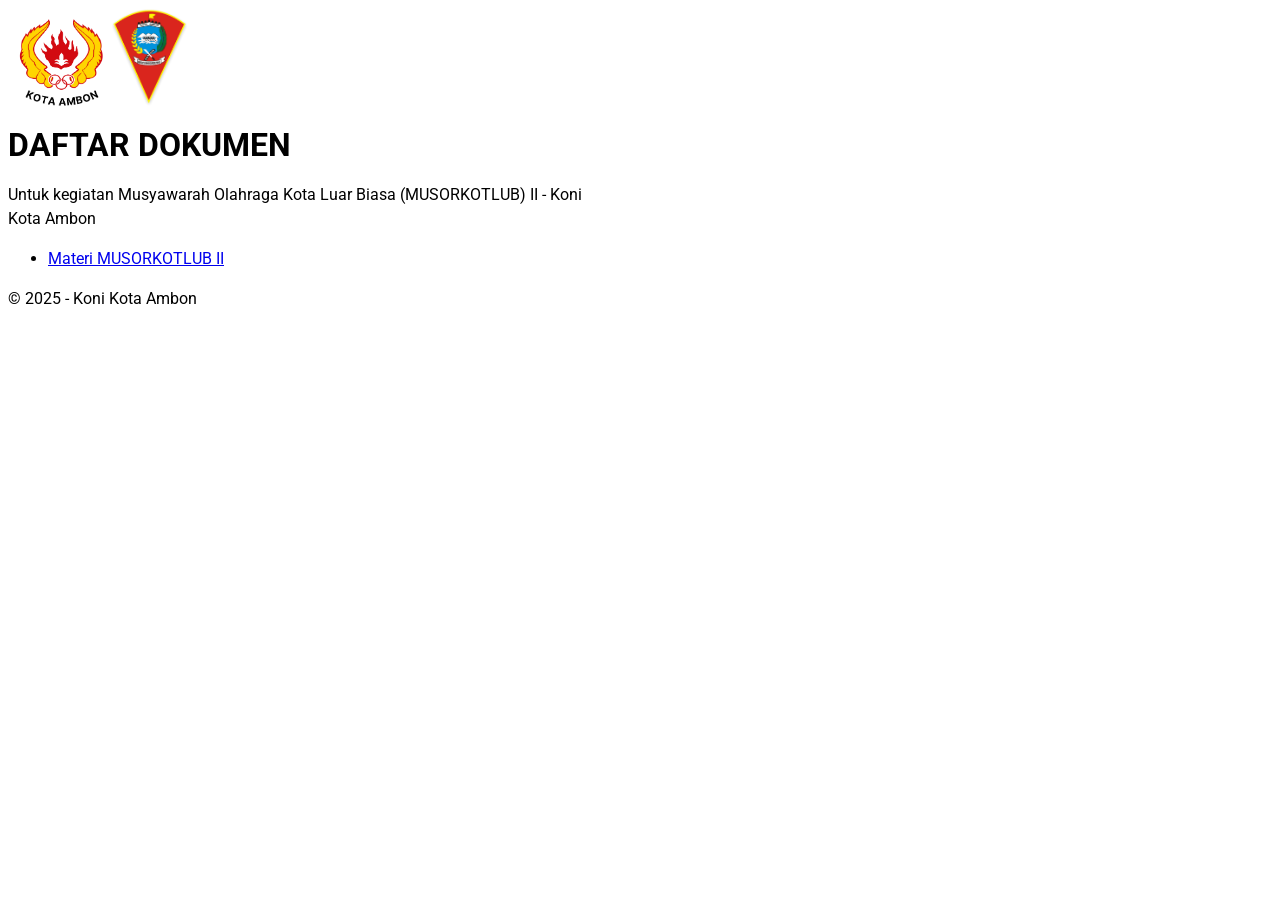
==== index.html @ add929ae "Simple Landing Page" ====
<!DOCTYPE html>
<html lang="en">

<head>
    <meta name="keywords" content="Koni Kota Ambon, MUSORKOTLUB Koni Kota Ambon">
    <meta name="description" content="Kegiatan Musyawarah Olahraga Kota Luar Biasa (MUSORKOTLUB) II Koni Kota Ambon ">
    <meta charset="UTF-8">
    <meta name="viewport" content="width=device-width, initial-scale=1.0">
    <title>Musyawarah Olahraga Kota Luar Biasa (MUSORKOTLUB) II - Koni Kota Ambon</title>
    <link rel="preconnect" href="https://fonts.googleapis.com">
    <link rel="preconnect" href="https://fonts.gstatic.com" crossorigin>
    <link href="https://fonts.googleapis.com/css2?family=Roboto:ital,wght@0,100..900;1,100..900&display=swap"
        rel="stylesheet">
</head>
<style>
    *,
    *:is(::after, ::before) {
        box-sizing: border-box;
    }

    body {
        font-family: "Roboto", sans-serif;
        line-height: 1.5;
        width: min(65ch, 100%);
    }

    h1,
    h2,
    h3,
    h4,
    h5,
    h6 {
        text-transform: uppercase;
        line-height: 1;
    }
    
    header {
        display: flex;
        
        img {
            width: auto;
            height: min(10em, auto);
        }
    }
</style>

<body>
    <header>
        <img src="./assets/Logo Koni Ambon.png" alt="Koni Kota" width="100" height="100">
        <img src="./assets/Lambang AMBON.png" width="100" height="100" alt="Kota Ambon">
    </header>
    <main>
        <h1>Daftar Dokumen</h1>
        <span>Untuk kegiatan Musyawarah Olahraga Kota Luar Biasa (MUSORKOTLUB) II - Koni Kota Ambon</span>
        <ul>
            <li>
                <a href="./MATERI_MUSORKOTLUB_II_ASLI.pdf">Materi MUSORKOTLUB II</a>
            </li>
        </ul>
    </main>
    <footer>
        © 2025 - Koni Kota Ambon
    </footer>
</body>

</html>
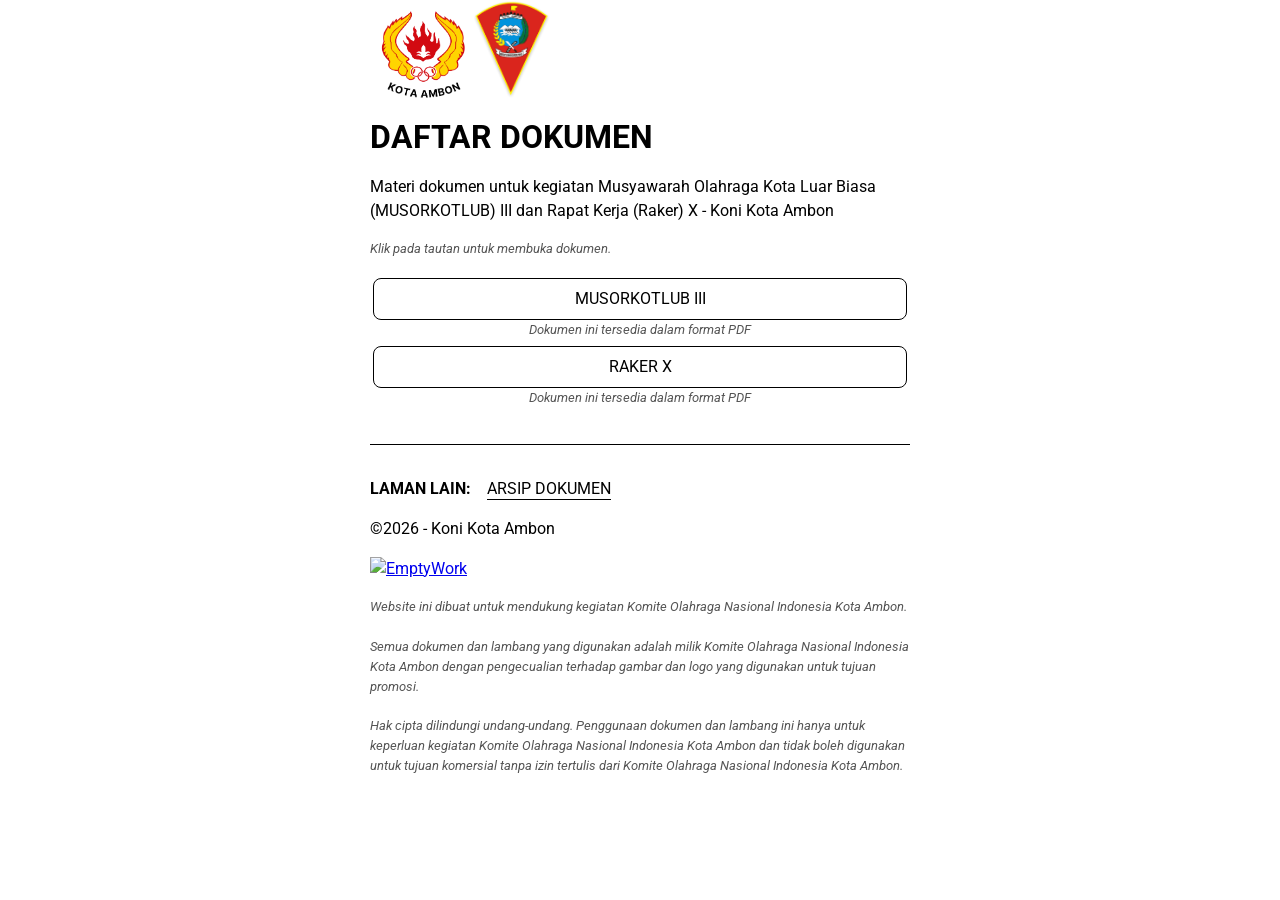
==== commit 31c62619: "More Visual Update" ====
--- a/index.html
+++ b/index.html
@@ -6,43 +6,14 @@
     <meta name="description" content="Kegiatan Musyawarah Olahraga Kota Luar Biasa (MUSORKOTLUB) II Koni Kota Ambon ">
     <meta charset="UTF-8">
     <meta name="viewport" content="width=device-width, initial-scale=1.0">
-    <title>Musyawarah Olahraga Kota Luar Biasa (MUSORKOTLUB) II - Koni Kota Ambon</title>
+    <title>Komite Olahraga Nasional Indonesia Kota Ambon</title>
     <link rel="preconnect" href="https://fonts.googleapis.com">
     <link rel="preconnect" href="https://fonts.gstatic.com" crossorigin>
     <link href="https://fonts.googleapis.com/css2?family=Roboto:ital,wght@0,100..900;1,100..900&display=swap"
         rel="stylesheet">
+    <link rel="stylesheet" href="./assets/styles/style.css">
+    <link rel="shortcut icon" href="./assets/Logo Koni Ambon.png" type="image/x-png">
 </head>
-<style>
-    *,
-    *:is(::after, ::before) {
-        box-sizing: border-box;
-    }
-
-    body {
-        font-family: "Roboto", sans-serif;
-        line-height: 1.5;
-        width: min(65ch, 100%);
-    }
-
-    h1,
-    h2,
-    h3,
-    h4,
-    h5,
-    h6 {
-        text-transform: uppercase;
-        line-height: 1;
-    }
-    
-    header {
-        display: flex;
-        
-        img {
-            width: auto;
-            height: min(10em, auto);
-        }
-    }
-</style>
 
 <body>
     <header>
@@ -51,16 +22,48 @@
     </header>
     <main>
         <h1>Daftar Dokumen</h1>
-        <span>Untuk kegiatan Musyawarah Olahraga Kota Luar Biasa (MUSORKOTLUB) II - Koni Kota Ambon</span>
-        <ul>
+        <p>Materi dokumen untuk kegiatan Musyawarah Olahraga Kota Luar Biasa (MUSORKOTLUB) III dan Rapat Kerja (Raker) X
+            - Koni Kota Ambon</p>
+        <small class="information-small">Klik pada tautan untuk membuka dokumen.</small>
+        <ol class="documents">
             <li>
-                <a href="./MATERI_MUSORKOTLUB_II_ASLI.pdf">Materi MUSORKOTLUB II</a>
+                <a href="./assets/documents/2026_MATERI_MUSORKOTLUB_III.pdf" target="_blank">MUSORKOTLUB III</a>
+                <small class="information-small">Dokumen ini tersedia dalam format PDF</small>
             </li>
-        </ul>
+            <li>
+                <a href="./assets/documents/2026_MATERI_RAKER_X.pdf" target="_blank">RAKER X</a>
+                <small class="information-small">Dokumen ini tersedia dalam format PDF</small>
+            </li>
+        </ol>
     </main>
     <footer>
-        © 2025 - Koni Kota Ambon
+        <ul>
+            <li><a href="./arsip.html">Arsip Dokumen</a></li>
+        </ul>
+        <p class="copyright">
+            ©<time currentyear datetime="2025">2025</time> - Koni Kota Ambon
+        </p>
+        <p class="support">
+            <a href="https://emptywork.my.id">
+                <img src="https://raw.githubusercontent.com/EmptyWork/cpp-teaching/master/assets/active.svg"
+                    alt="EmptyWork" width="126" height="33">
+            </a>
+
+        </p>
+        <p>
+            <small class="information-small">Website ini dibuat untuk mendukung kegiatan Komite Olahraga Nasional
+                Indonesia Kota Ambon. <br /> <br /> Semua dokumen dan lambang yang digunakan adalah milik Komite
+                Olahraga Nasional
+                Indonesia Kota Ambon dengan pengecualian terhadap gambar dan logo yang digunakan untuk tujuan promosi.
+                <br /> <br /> Hak cipta dilindungi undang-undang. Penggunaan dokumen dan lambang
+                ini hanya untuk
+                keperluan kegiatan Komite Olahraga Nasional Indonesia Kota Ambon dan tidak boleh digunakan untuk tujuan
+                komersial tanpa izin tertulis dari Komite Olahraga Nasional Indonesia Kota Ambon.
+            </small>
+        </p>
     </footer>
 </body>
 
+<script src="./assets/js/scripts.js"></script>
+
 </html>
--- a/assets/styles/style.css
+++ b/assets/styles/style.css
@@ -0,0 +1,105 @@
+*,
+*:is(::after, ::before) {
+  box-sizing: border-box;
+}
+
+body {
+  font-family: "Roboto", sans-serif;
+  line-height: 1.5;
+  width: calc(100% - 2em);
+  max-width: 60ch;
+  margin: 0 auto;
+}
+
+h1,
+h2,
+h3,
+h4,
+h5,
+h6 {
+  text-transform: uppercase;
+  line-height: 1;
+}
+
+.documents {
+  list-style-type: none;
+  padding-left: 0;
+  display: grid;
+  grid-template-columns: repeat(auto-fit, minmax(40ch, 1fr));
+
+  li {
+    text-align: center;
+    padding: 0.2em;
+
+    a {
+      display: block;
+      padding: 0.5em;
+      border: 1px solid #000;
+      border-radius: 0.5em;
+      text-decoration: none;
+      color: inherit;
+
+      &:hover {
+        background-color: #000;
+        color: #fff;
+      }
+    }
+  }
+}
+
+header {
+  display: flex;
+
+  img {
+    width: auto;
+    height: min(10em, auto);
+  }
+}
+
+footer {
+  margin-top: 2em;
+  padding-top: 1em;
+  border-top: 1px solid #000;
+
+  ul {
+    display: flex;
+    gap: 1em;
+    list-style-type: none;
+    padding-left: 0;
+
+    &::before {
+      content: "Laman Lain: ";
+      font-weight: bolder;
+      text-transform: uppercase;
+    }
+
+    li:not(:last-child)::after {
+      content: "|";
+      margin-left: 1em;
+    }
+
+    a {
+      color: inherit;
+      text-transform: uppercase;
+      text-underline-offset: 0.3em;
+      transition: text-underline-offset ease-in-out 300ms;
+
+      &:hover {
+        text-underline-offset: 0.5em;
+      }
+    }
+  }
+
+  .support {
+    display: flex;
+    align-items: center;
+    gap: 1em;
+  }
+}
+
+.information-small {
+  display: block;
+  font-size: smaller;
+  color: #555;
+  font-style: italic;
+}
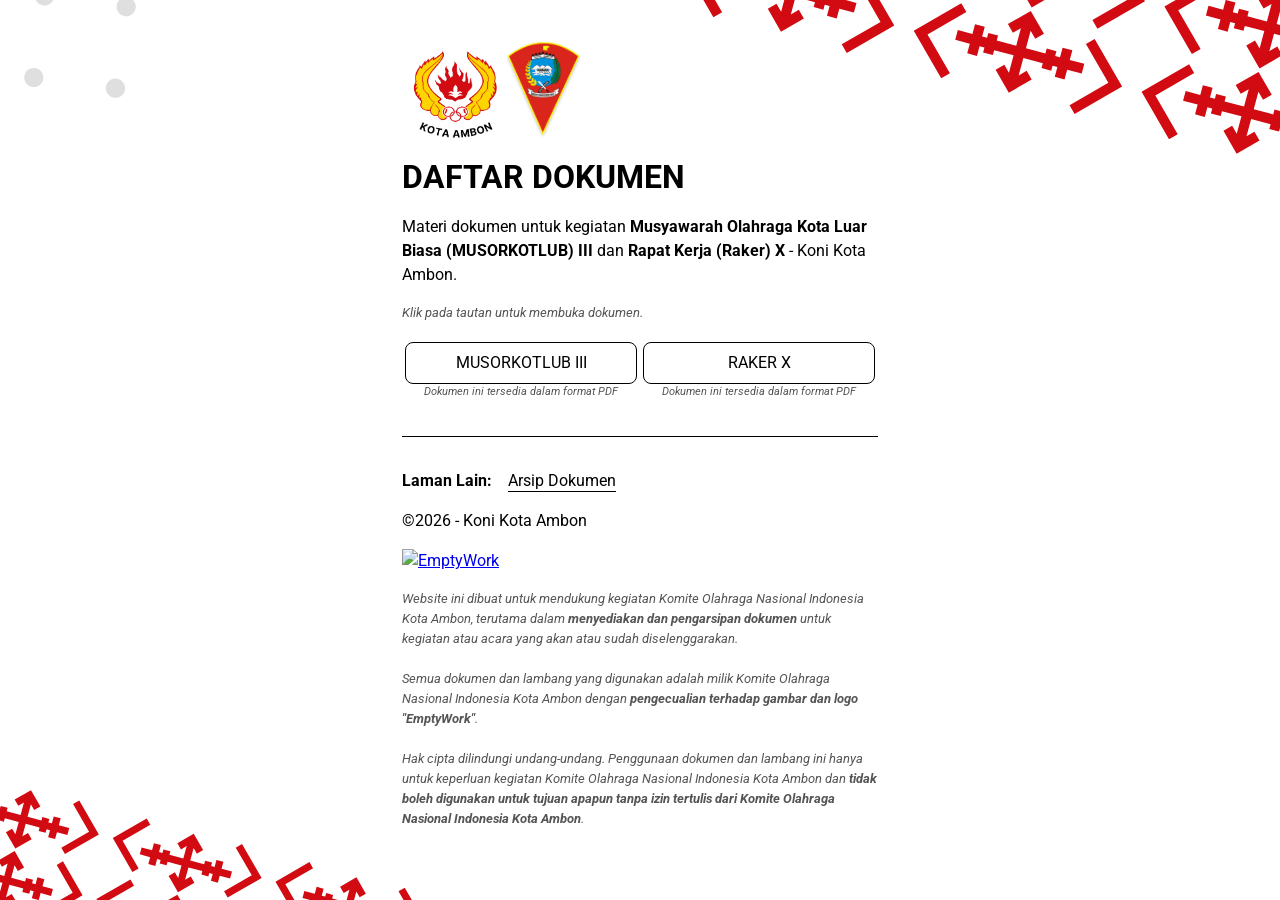
==== commit 3c0f62d4: "Add Decorations and Visual Update" ====
--- a/index.html
+++ b/index.html
@@ -16,52 +16,63 @@
 </head>
 
 <body>
-    <header>
-        <img src="./assets/Logo Koni Ambon.png" alt="Koni Kota" width="100" height="100">
-        <img src="./assets/Lambang AMBON.png" width="100" height="100" alt="Kota Ambon">
-    </header>
-    <main>
-        <h1>Daftar Dokumen</h1>
-        <p>Materi dokumen untuk kegiatan Musyawarah Olahraga Kota Luar Biasa (MUSORKOTLUB) III dan Rapat Kerja (Raker) X
-            - Koni Kota Ambon</p>
-        <small class="information-small">Klik pada tautan untuk membuka dokumen.</small>
-        <ol class="documents">
-            <li>
-                <a href="./assets/documents/2026_MATERI_MUSORKOTLUB_III.pdf" target="_blank">MUSORKOTLUB III</a>
-                <small class="information-small">Dokumen ini tersedia dalam format PDF</small>
-            </li>
-            <li>
-                <a href="./assets/documents/2026_MATERI_RAKER_X.pdf" target="_blank">RAKER X</a>
-                <small class="information-small">Dokumen ini tersedia dalam format PDF</small>
-            </li>
-        </ol>
-    </main>
-    <footer>
-        <ul>
-            <li><a href="./arsip.html">Arsip Dokumen</a></li>
-        </ul>
-        <p class="copyright">
-            ©<time currentyear datetime="2025">2025</time> - Koni Kota Ambon
-        </p>
-        <p class="support">
-            <a href="https://emptywork.my.id">
-                <img src="https://raw.githubusercontent.com/EmptyWork/cpp-teaching/master/assets/active.svg"
-                    alt="EmptyWork" width="126" height="33">
-            </a>
+    <div class="decorations">
+        <img class="top-right" src="./assets/svg/shields.svg" alt="Shields" width="" height="">
+        <img class="bottom-left" src="./assets/svg/shields.svg" alt="Shields" width="" height="">
+        <img class="top-left" src="./assets/svg/dots.svg" alt="Shields" width="" height="">
+    </div>
+    <div class="main">
+        <header>
+            <img src="./assets/Logo Koni Ambon.png" alt="Koni Kota" width="100" height="100">
+            <img src="./assets/Lambang AMBON.png" width="100" height="100" alt="Kota Ambon">
+        </header>
+        <main>
+            <h1>Daftar Dokumen</h1>
+            <p>Materi dokumen untuk kegiatan <b>Musyawarah Olahraga Kota Luar Biasa (MUSORKOTLUB) III</b> dan <b>Rapat Kerja
+                (Raker) X</b>
+                - Koni Kota Ambon.</p>
+            <small class="information">Klik pada tautan untuk membuka dokumen.</small>
+            <ol class="documents">
+                <li>
+                    <a href="./assets/documents/2026_MATERI_MUSORKOTLUB_III.pdf" target="_blank">MUSORKOTLUB III</a>
+                    <small class="information">Dokumen ini tersedia dalam format PDF</small>
+                </li>
+                <li>
+                    <a href="./assets/documents/2026_MATERI_RAKER_X.pdf" target="_blank">RAKER X</a>
+                    <small class="information">Dokumen ini tersedia dalam format PDF</small>
+                </li>
+            </ol>
+        </main>
+        <footer>
+            <ul>
+                <li><a href="./arsip.html">Arsip Dokumen</a></li>
+            </ul>
+            <p class="copyright">
+                ©<time currentyear datetime="2025">2025</time> - Koni Kota Ambon
+            </p>
+            <p class="support">
+                <a href="https://emptywork.my.id">
+                    <img src="https://raw.githubusercontent.com/EmptyWork/cpp-teaching/master/assets/active.svg"
+                        alt="EmptyWork" width="126" height="33">
+                </a>
 
-        </p>
-        <p>
-            <small class="information-small">Website ini dibuat untuk mendukung kegiatan Komite Olahraga Nasional
-                Indonesia Kota Ambon. <br /> <br /> Semua dokumen dan lambang yang digunakan adalah milik Komite
-                Olahraga Nasional
-                Indonesia Kota Ambon dengan pengecualian terhadap gambar dan logo yang digunakan untuk tujuan promosi.
-                <br /> <br /> Hak cipta dilindungi undang-undang. Penggunaan dokumen dan lambang
-                ini hanya untuk
-                keperluan kegiatan Komite Olahraga Nasional Indonesia Kota Ambon dan tidak boleh digunakan untuk tujuan
-                komersial tanpa izin tertulis dari Komite Olahraga Nasional Indonesia Kota Ambon.
-            </small>
-        </p>
-    </footer>
+            </p>
+            <p>
+                <small class="information">Website ini dibuat untuk mendukung kegiatan Komite Olahraga Nasional
+                    Indonesia Kota Ambon, terutama dalam <b>menyediakan dan pengarsipan dokumen</b> untuk kegiatan atau
+                    acara yang akan atau sudah diselenggarakan. <br /> <br /> Semua dokumen dan lambang yang digunakan
+                    adalah milik Komite
+                    Olahraga Nasional
+                    Indonesia Kota Ambon dengan <b>pengecualian terhadap gambar dan logo "EmptyWork"</b>.
+                    <br /> <br /> Hak cipta dilindungi undang-undang. Penggunaan dokumen dan lambang
+                    ini hanya untuk
+                    keperluan kegiatan Komite Olahraga Nasional Indonesia Kota Ambon dan <b>tidak boleh digunakan untuk
+                        tujuan
+                        apapun tanpa izin tertulis dari Komite Olahraga Nasional Indonesia Kota Ambon</b>.
+                </small>
+            </p>
+        </footer>
+    </div>
 </body>
 
 <script src="./assets/js/scripts.js"></script>
--- a/assets/styles/style.css
+++ b/assets/styles/style.css
@@ -6,9 +6,6 @@
 body {
   font-family: "Roboto", sans-serif;
   line-height: 1.5;
-  width: calc(100% - 2em);
-  max-width: 60ch;
-  margin: 0 auto;
 }
 
 h1,
@@ -17,19 +14,24 @@
 h4,
 h5,
 h6 {
+  line-height: 1;
   text-transform: uppercase;
-  line-height: 1;
 }
 
 .documents {
   list-style-type: none;
   padding-left: 0;
-  display: grid;
-  grid-template-columns: repeat(auto-fit, minmax(40ch, 1fr));
+  display: flex;
+  flex-wrap: wrap;
 
   li {
+    flex: 1 0 calc(30ch - 2.5em);
     text-align: center;
     padding: 0.2em;
+
+    & > a + small {
+      font-size: 0.7rem;
+    }
 
     a {
       display: block;
@@ -70,17 +72,17 @@
     &::before {
       content: "Laman Lain: ";
       font-weight: bolder;
-      text-transform: uppercase;
     }
 
-    li:not(:last-child)::after {
-      content: "|";
-      margin-left: 1em;
+    li {
+      &:not(:last-child)::after {
+        content: "|";
+        margin-left: 1em;
+      }
     }
 
     a {
       color: inherit;
-      text-transform: uppercase;
       text-underline-offset: 0.3em;
       transition: text-underline-offset ease-in-out 300ms;
 
@@ -97,9 +99,55 @@
   }
 }
 
-.information-small {
-  display: block;
-  font-size: smaller;
-  color: #555;
-  font-style: italic;
+small {
+  &.information {
+    display: block;
+    font-size: smaller;
+    color: #555;
+    font-style: italic;
+  }
 }
+
+.decorations {
+  position: fixed;
+  top: 0;
+  left: 0;
+  width: 100%;
+  height: 100%;
+  pointer-events: none;
+  overflow: hidden;
+  z-index: -1;
+
+  .top-right {
+    position: fixed;
+    top: 0;
+    right: 0;
+    width: min(70vw, 70vh);
+    height: auto;
+  }
+
+  .top-left {
+    position: fixed;
+    top: 0;
+    left: 0;
+    width: min(20vw, 20vh);
+    height: auto;
+  }
+
+  .bottom-left {
+    position: absolute;
+    bottom: 0;
+    left: 0;
+    width: min(50vw, 50vh);
+    height: auto;
+    transform: rotate(180deg);
+  }
+}
+
+.main {
+  /* background-color: #fff; */
+  width: calc(100% - 2em);
+  padding: 2em;
+  max-width: 60ch;
+  margin: 0 auto;
+}
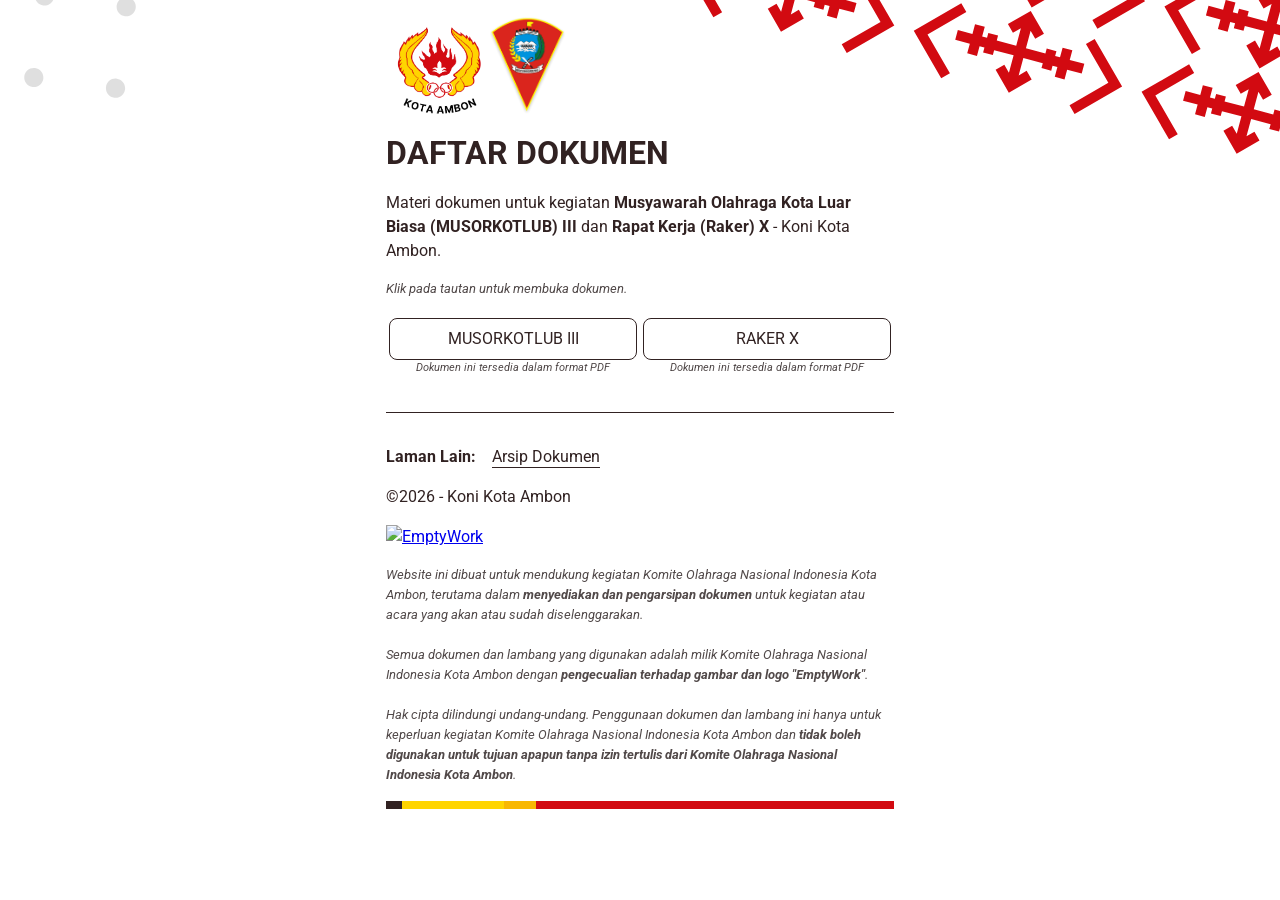
==== commit 4a6cd75c: "Bottom Line Decoration" ====
--- a/index.html
+++ b/index.html
@@ -18,8 +18,7 @@
 <body>
     <div class="decorations">
         <img class="top-right" src="./assets/svg/shields.svg" alt="Shields" width="" height="">
-        <img class="bottom-left" src="./assets/svg/shields.svg" alt="Shields" width="" height="">
-        <img class="top-left" src="./assets/svg/dots.svg" alt="Shields" width="" height="">
+        <img class="top-left" src="./assets/svg/dots.svg" alt="Dots" width="" height="">
     </div>
     <div class="main">
         <header>
@@ -28,8 +27,9 @@
         </header>
         <main>
             <h1>Daftar Dokumen</h1>
-            <p>Materi dokumen untuk kegiatan <b>Musyawarah Olahraga Kota Luar Biasa (MUSORKOTLUB) III</b> dan <b>Rapat Kerja
-                (Raker) X</b>
+            <p>Materi dokumen untuk kegiatan <b>Musyawarah Olahraga Kota Luar Biasa (MUSORKOTLUB) III</b> dan <b>Rapat
+                    Kerja
+                    (Raker) X</b>
                 - Koni Kota Ambon.</p>
             <small class="information">Klik pada tautan untuk membuka dokumen.</small>
             <ol class="documents">
@@ -55,7 +55,6 @@
                     <img src="https://raw.githubusercontent.com/EmptyWork/cpp-teaching/master/assets/active.svg"
                         alt="EmptyWork" width="126" height="33">
                 </a>
-
             </p>
             <p>
                 <small class="information">Website ini dibuat untuk mendukung kegiatan Komite Olahraga Nasional
@@ -72,6 +71,7 @@
                 </small>
             </p>
         </footer>
+        <div class="line-bottom"></div>
     </div>
 </body>
 
--- a/assets/styles/style.css
+++ b/assets/styles/style.css
@@ -6,6 +6,10 @@
 body {
   font-family: "Roboto", sans-serif;
   line-height: 1.5;
+  margin: 0;
+  padding: 0;
+  color: #312222;
+  min-height: 100%;
 }
 
 h1,
@@ -36,13 +40,13 @@
     a {
       display: block;
       padding: 0.5em;
-      border: 1px solid #000;
+      border: 1px solid #312222;
       border-radius: 0.5em;
       text-decoration: none;
       color: inherit;
 
       &:hover {
-        background-color: #000;
+        background-color: #312222;
         color: #fff;
       }
     }
@@ -61,7 +65,7 @@
 footer {
   margin-top: 2em;
   padding-top: 1em;
-  border-top: 1px solid #000;
+  border-top: 1px solid #312222;
 
   ul {
     display: flex;
@@ -103,17 +107,17 @@
   &.information {
     display: block;
     font-size: smaller;
-    color: #555;
+    color: #514949;
     font-style: italic;
   }
 }
 
 .decorations {
-  position: fixed;
+  position: absolute;
   top: 0;
+  right: 0;
+  bottom: 0;
   left: 0;
-  width: 100%;
-  height: 100%;
   pointer-events: none;
   overflow: hidden;
   z-index: -1;
@@ -133,21 +137,27 @@
     width: min(20vw, 20vh);
     height: auto;
   }
-
-  .bottom-left {
-    position: absolute;
-    bottom: 0;
-    left: 0;
-    width: min(50vw, 50vh);
-    height: auto;
-    transform: rotate(180deg);
-  }
 }
 
 .main {
-  /* background-color: #fff; */
-  width: calc(100% - 2em);
-  padding: 2em;
+  width: 100%;
+  padding: 1em;
   max-width: 60ch;
   margin: 0 auto;
 }
+
+.line-bottom {
+  width: 100%;
+  height:0.5em;
+  background-color: #d20a11;
+
+  &::after {
+    content: "";
+    display: block;
+    width: 20%;
+    height: 100%;
+    background-color: #ffd500;
+    border-right: 2em solid #f8b803;
+    border-left: 1em solid #312222;
+  }
+}
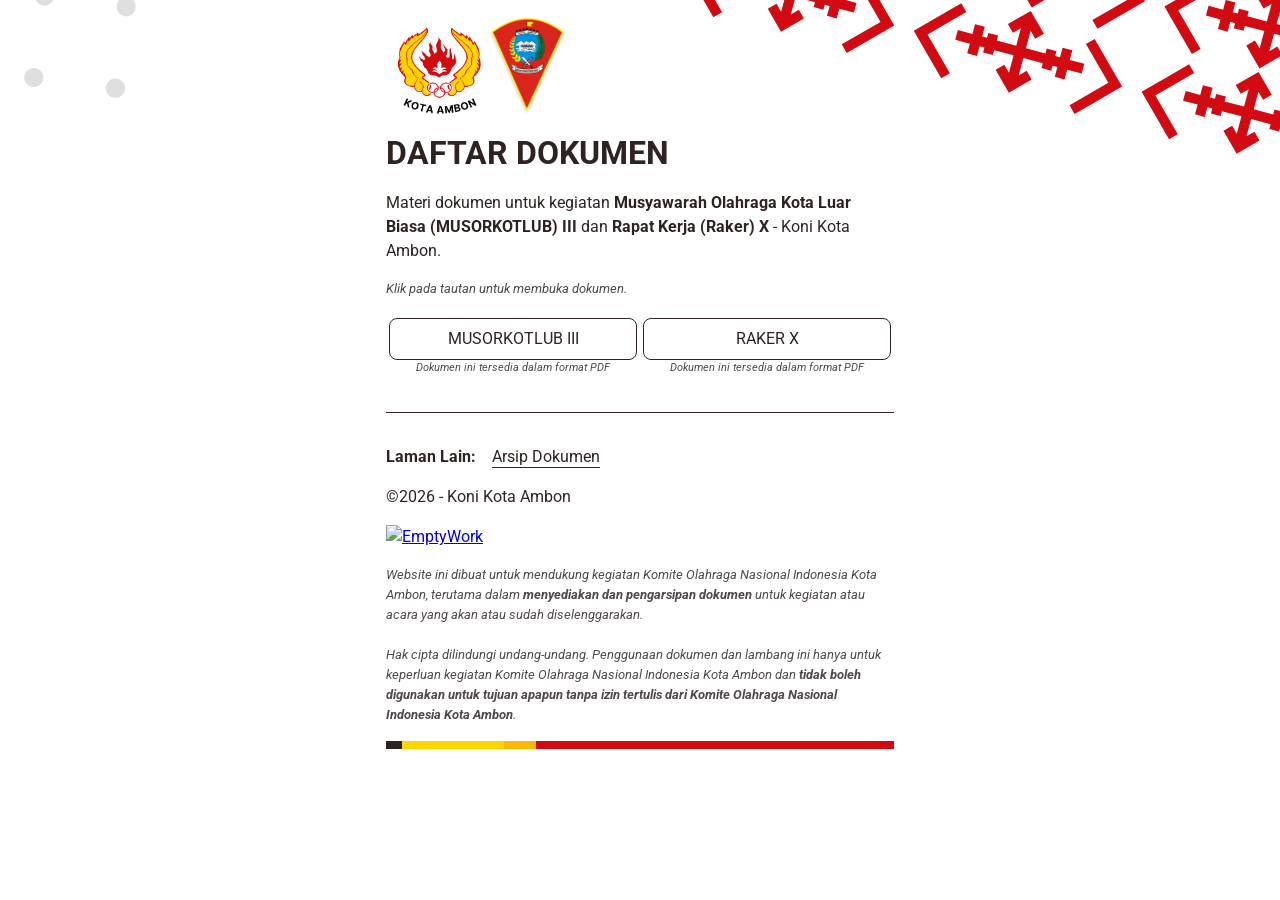
==== commit 10b0a60e: "Remove Disclaimer" ====
--- a/index.html
+++ b/index.html
@@ -59,10 +59,7 @@
             <p>
                 <small class="information">Website ini dibuat untuk mendukung kegiatan Komite Olahraga Nasional
                     Indonesia Kota Ambon, terutama dalam <b>menyediakan dan pengarsipan dokumen</b> untuk kegiatan atau
-                    acara yang akan atau sudah diselenggarakan. <br /> <br /> Semua dokumen dan lambang yang digunakan
-                    adalah milik Komite
-                    Olahraga Nasional
-                    Indonesia Kota Ambon dengan <b>pengecualian terhadap gambar dan logo "EmptyWork"</b>.
+                    acara yang akan atau sudah diselenggarakan.
                     <br /> <br /> Hak cipta dilindungi undang-undang. Penggunaan dokumen dan lambang
                     ini hanya untuk
                     keperluan kegiatan Komite Olahraga Nasional Indonesia Kota Ambon dan <b>tidak boleh digunakan untuk
